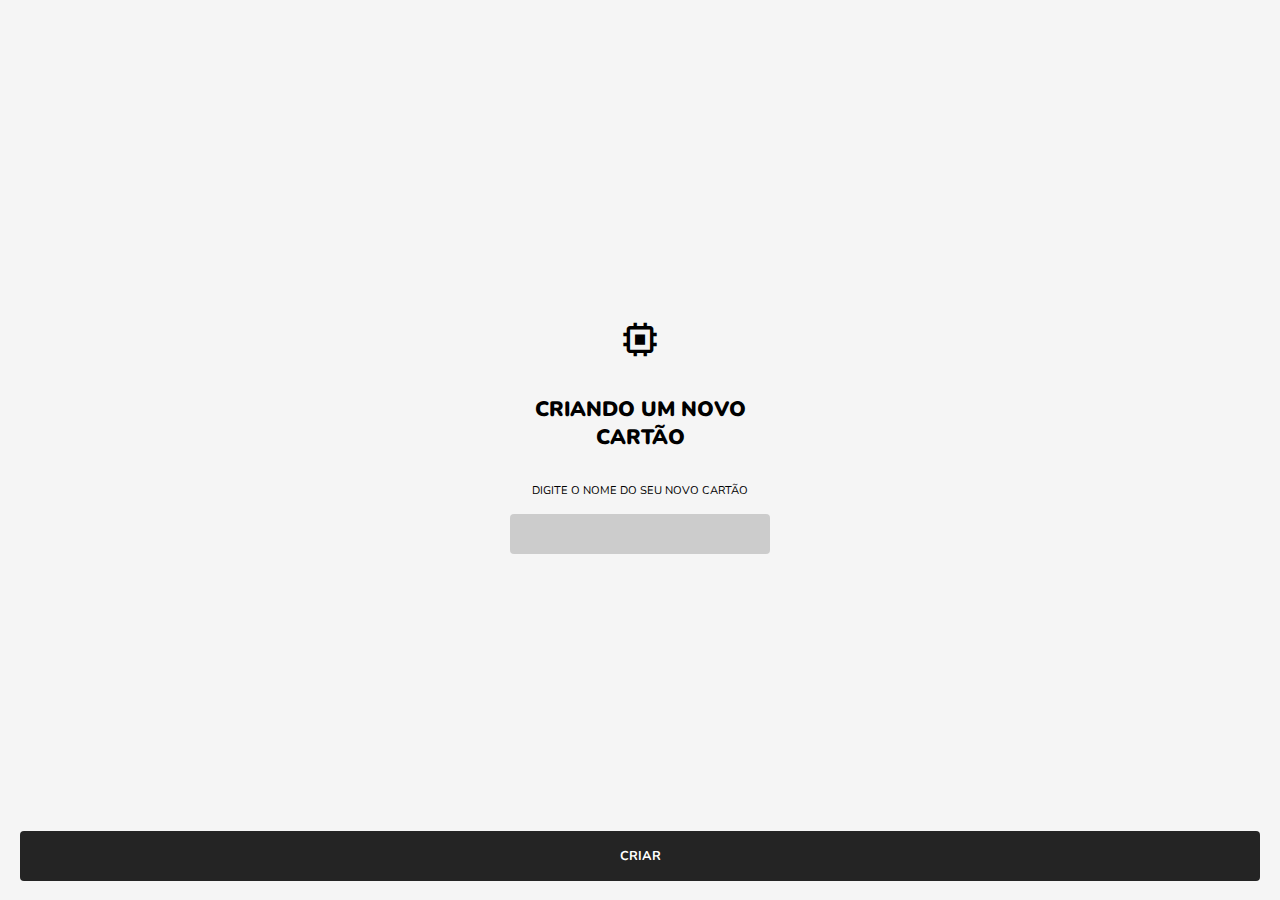
==== pages/create-card.html @ 2a44d03a "." ====
<!DOCTYPE html>
<html lang="en">
<head>
    <meta charset="UTF-8">
    <meta http-equiv="X-UA-Compatible" content="IE=edge">
    <meta name="viewport" content="width=device-width, initial-scale=1.0">
    <link href='https://unpkg.com/boxicons@2.1.2/css/boxicons.min.css' rel='stylesheet'>
    <link rel="preconnect" href="https://fonts.googleapis.com">
    <link rel="preconnect" href="https://fonts.gstatic.com" crossorigin>
    <link href="https://fonts.googleapis.com/css2?family=Nunito:wght@200;300;400;500;600;700;800;900&display=swap" rel="stylesheet">
    <link rel="stylesheet" href="../assets/CSS/all.css">
    <title>Wallet finance</title>
</head>
<body>

    <section class="modal-card">
        <div class="cx-modal">
            <div class="cx-icon-modal">
                <i class='bx bx-chip' ></i>
            </div>
            <div class="cx-h1-modal">
                <h1>
                    CRIANDO UM NOVO 
                    CARTÃO 
                </h1>
            </div>
            <div class="cx-input-modal">
                <p>DIGITE O NOME DO SEU NOVO CARTÃO</p>
                <input type="text">
            </div>
        </div>
        <div class="add-card">
            <button class="btn">CRIAR</button>
        </div>
    </section>
    </section>
   <script src="./assets/JS/md5.min.js"></script>
   <script src="./assets/JS/script.js"></script>
</body>
</html>
---- assets/CSS/all.css ----
@import "reset.css";
@import "header.css";
@import "buttonNewCard.css";
@import "section-cards.css";
@import "sectionCreateCard.css";
@import "card.css";
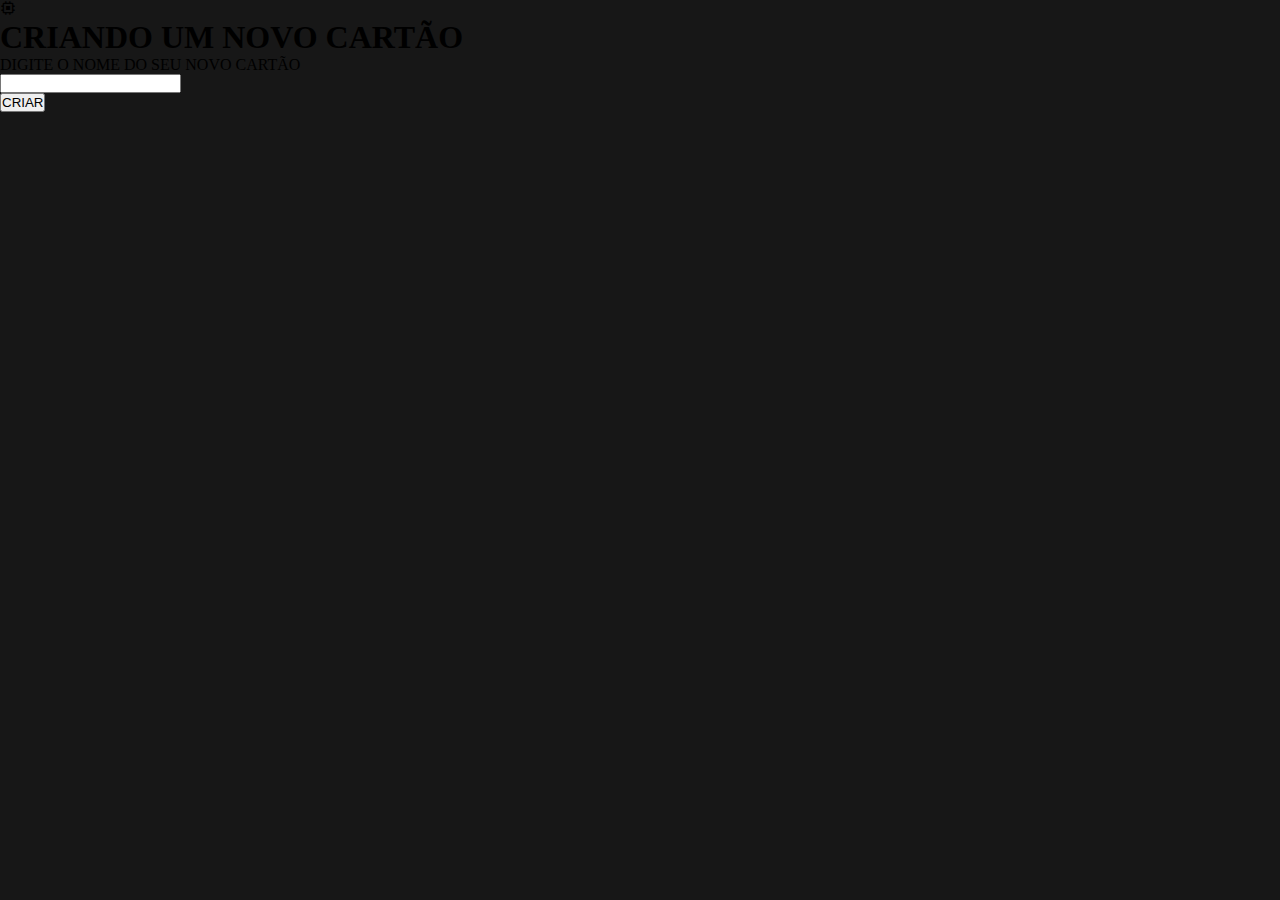
==== commit 2f30bbad: "." ====
--- a/pages/create-card.html
+++ b/pages/create-card.html
@@ -33,8 +33,8 @@
             <button class="btn">CRIAR</button>
         </div>
     </section>
-    </section>
-   <script src="./assets/JS/md5.min.js"></script>
-   <script src="./assets/JS/script.js"></script>
+
+   <script src="../assets/JS/md5.min.js"></script>
+   <script type="module" src="../assets/JS/script.js"></script>
 </body>
 </html>--- a/assets/CSS/all.css
+++ b/assets/CSS/all.css
@@ -1,6 +1,3 @@
 @import "reset.css";
 @import "header.css";
-@import "buttonNewCard.css";
-@import "section-cards.css";
-@import "sectionCreateCard.css";
-@import "card.css";+@import "cards.css";